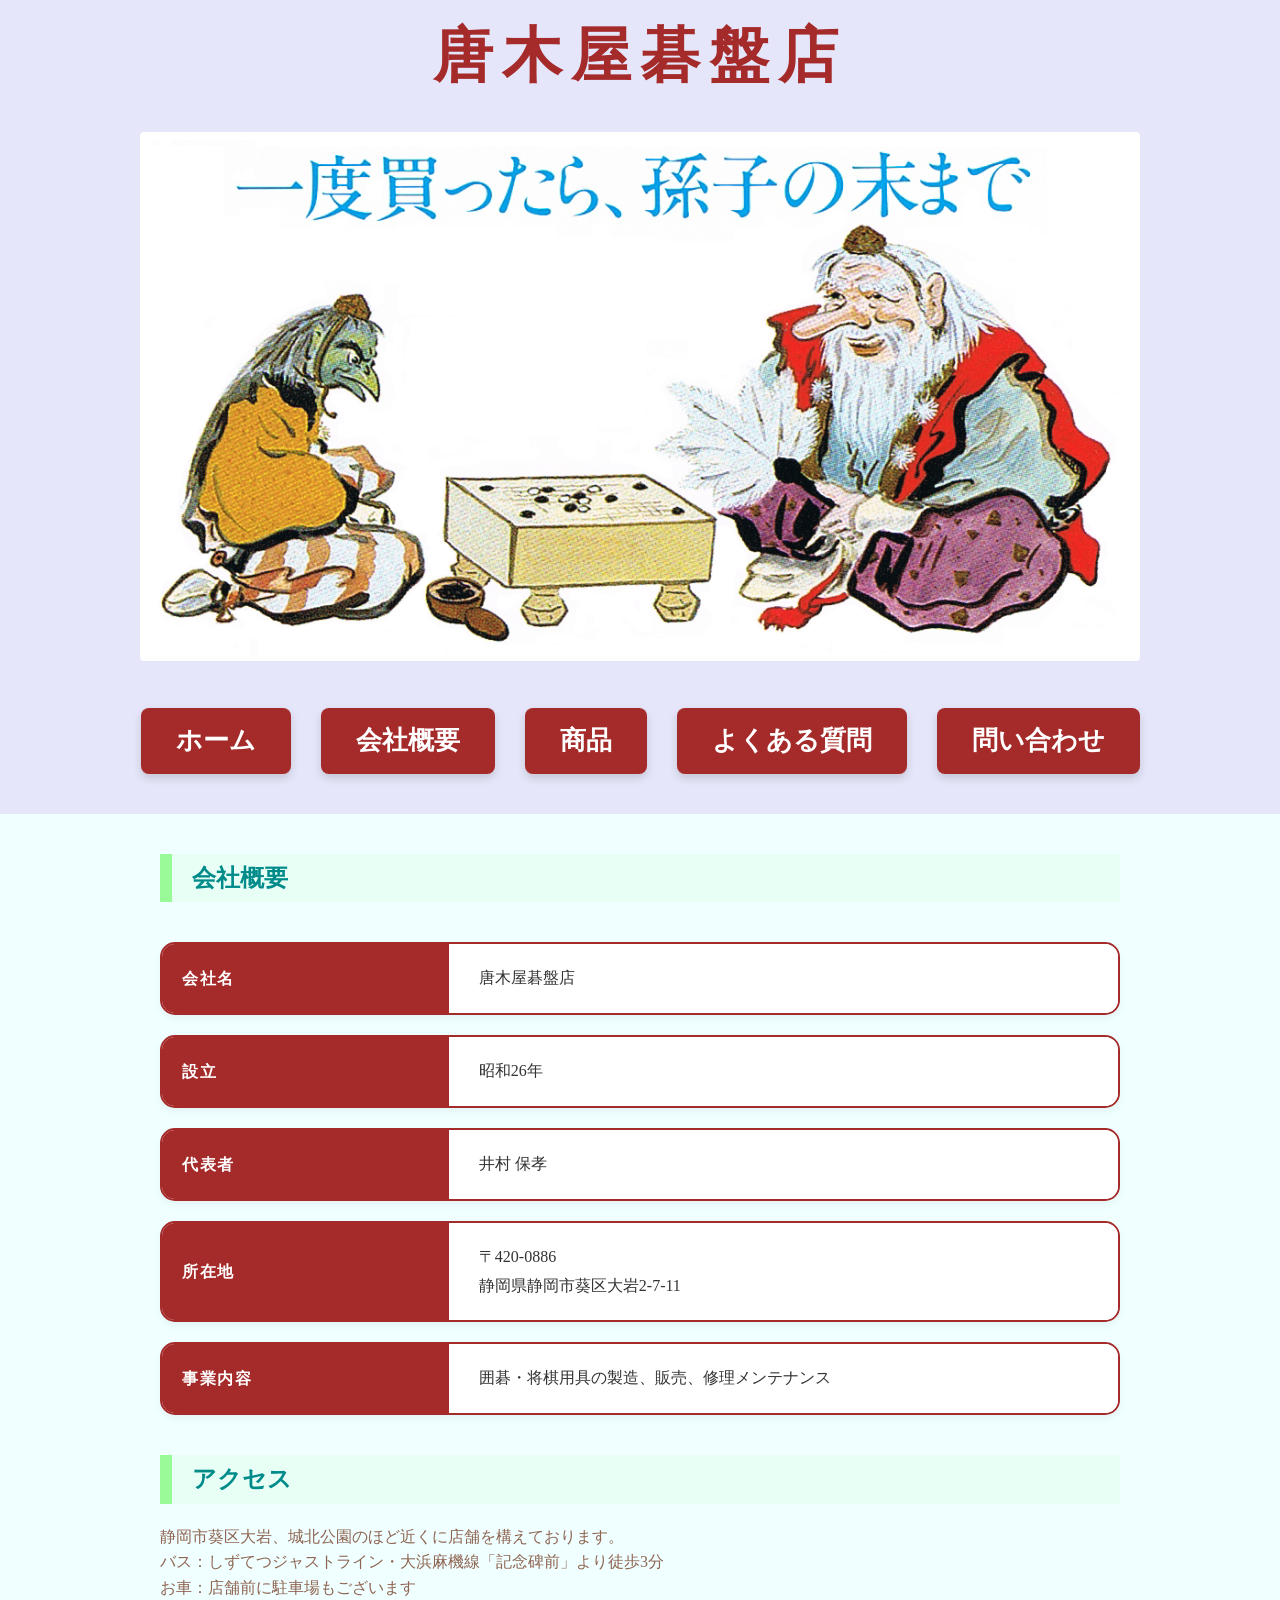
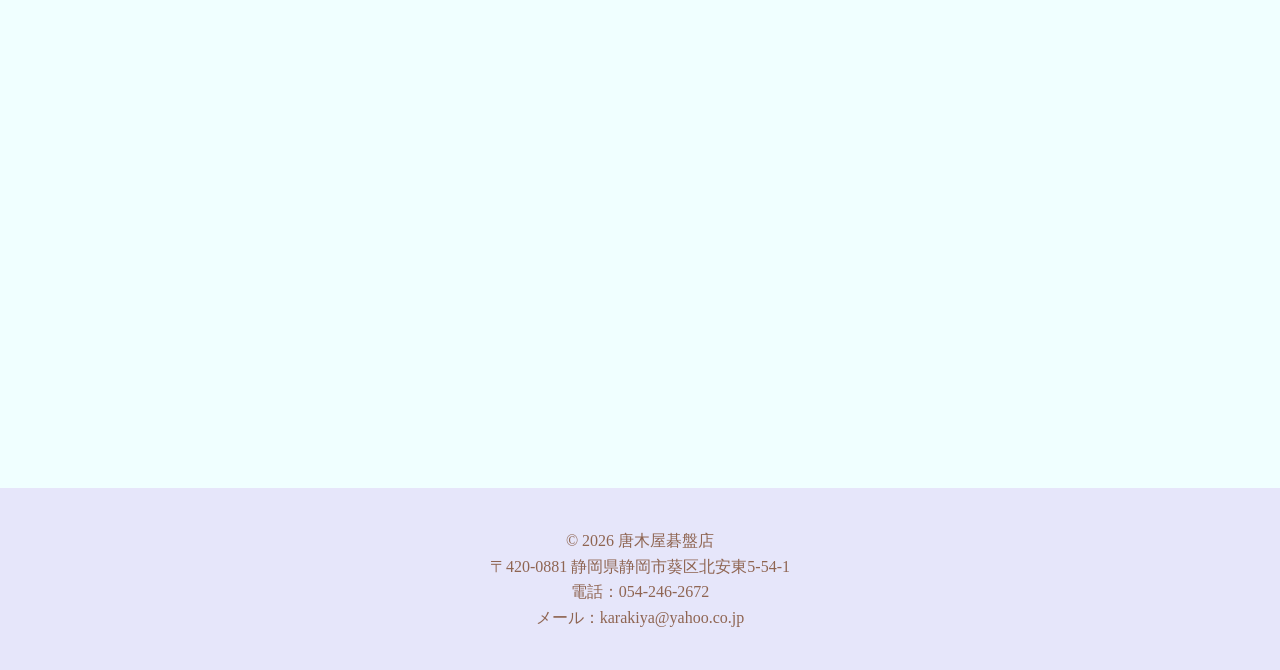
==== about.html @ f0711e27 "Add files via upload" ====
<!DOCTYPE html>
<html lang="ja">

<head>
	<meta charset="UTF-8">
	<meta name="viewport" content="width=device-width, initial-scale=1.0">
	<link rel="stylesheet" href="css/style.css">
	<link rel="icon" href="favicon.ico">
	<title>会社概要 - 唐木屋碁盤店&#12304;公式&#12305;</title>
	<meta name="description"
		content="唐木屋碁盤店の会社概要・店主のご紹介。静岡で親子二代、70年以上にわたり盤づくりに向き合ってきました。受け継がれてきた伝統技術と、一石一指しに込める職人のこだわりについてお伝えします。">
	<meta name="keywords" content="唐木屋碁盤店,静岡,伝統工芸,職人,太刀盛り,碁盤製作,二代目,老舗">
</head>

<body>

	<header class="header">
		<div class="header-container">
			<div class="header-top">
				<h1><a href="index.html" class="site-title-link">唐木屋碁盤店</a></h1>
				<button class="menu-trigger" id="menu-trigger">
					<span></span>
					<span></span>
					<span></span>
				</button>
			</div>

			<div class="firstimage">
				<img src="images/3.bmp" alt="メイン写真">
			</div>

			<nav class="nav-wrapper" id="nav-wrapper">
				<ul class="nav-list">
					<li><a href="index.html">ホーム</a></li>
					<li><a href="about.html">会社概要</a></li>
					<li><a href="product.html">商品</a></li>
					<li><a href="faq.html">よくある質問</a></li>
					<li><a href="contact.html">問い合わせ</a></li>
				</ul>
			</nav>
		</div>
	</header>

	<main class="main-content">
		<div class="container">
			<section>
				<h2>会社概要</h2>
				<div class="info-card-container">
					<div class="info-card">
						<div class="info-label">会社名</div>
						<div class="info-value">唐木屋碁盤店</div>
					</div>

					<div class="info-card">
						<div class="info-label">設立</div>
						<div class="info-value">昭和26年</div>
					</div>

					<div class="info-card">
						<div class="info-label">代表者</div>
						<div class="info-value">井村 保孝</div>
					</div>

					<div class="info-card">
						<div class="info-label">所在地</div>
						<div class="info-value">
							〒420-0886<br>
							静岡県静岡市葵区大岩2-7-11
						</div>
					</div>

					<div class="info-card">
						<div class="info-label">事業内容</div>
						<div class="info-value">囲碁・将棋用具の製造、販売、修理メンテナンス</div>
					</div>
				</div>
			</section>
			<section>
				<h2>アクセス</h2>
				<div class="map-container">
					<p>静岡市葵区大岩、城北公園のほど近くに店舗を構えております。</p>
					<p>バス：しずてつジャストライン・大浜麻機線「記念碑前」より徒歩3分</p>
					<p>お車：店舗前に駐車場もございます</p>
					<div class="map-box" style="margin-top:20px;">
						<iframe
							src="https://www.google.com/maps/embed?pb=!1m18!1m12!1m3!1d3267.3123456789!2d138.38123456789!3d34.99123456789!2m3!1f0!2f0!3f0!3m2!1i1024!2i768!4f13.1!3m3!1m2!1s0x0%3A0x0!2zMzTCsDU5JzI4LjQiTiAxMzhCsDIyJzUyLjQiRQ!5e0!3m2!1sja!2sjp!4v1234567890"
							width="100%" height="400" style="border:0;" allowfullscreen="" loading="lazy">
						</iframe>
					</div>
				</div>
			</section>
		</div>
	</main>

	<footer class="footer">
		<div class="container">
			<p>&copy; 2026 唐木屋碁盤店</p>
			<p>〒420-0881 静岡県静岡市葵区北安東5-54-1</p>
			<p>電話：<a href="tel:054-246-2672" class="footer-link">054-246-2672</a></p>
			<p>メール：<a href="mailto:karakiya@yahoo.co.jp" class="footer-link">karakiya@yahoo.co.jp</a></p>
		</div>
	</footer>

	<div id="page-top" class="page-top">
		<a href="#">▲</a>
	</div>

	<script>
		// まとめて書くことでエラーを防ぎます
		const trigger = document.getElementById('menu-trigger');
		const nav = document.getElementById('nav-wrapper');
		const pageTop = document.getElementById('page-top');

		// ハンバーガーメニューの動き
		trigger.addEventListener('click', () => {
			trigger.classList.toggle('active');
			nav.classList.toggle('active');
		});

		// 上へ戻るボタンの表示・非表示
		window.addEventListener('scroll', () => {
			if (window.scrollY > 400) {
				pageTop.classList.add('active');
			} else {
				pageTop.classList.remove('active');
			}
		});

		// ボタンを押したときにスムーズに上に戻る（おまけ機能）
		pageTop.addEventListener('click', (e) => {
			e.preventDefault(); // リンクの標準動作をキャンセル
			window.scrollTo({
				top: 0,
				behavior: 'smooth' // スルッとなめらかに戻る
			});
		});
	</script>
</body>

</html>
</body>

</html>
---- css/style.css ----
@charset "UTF-8";

/* --- 基本リセット --- */
* {
	margin: 0;
	padding: 0;
	box-sizing: border-box;
}

body {
	background-color: #f0ffff;
	color: #8f6552;
	font-family: "Sawarabi Mincho", serif;
	line-height: 1.6;
}

/* --- ヘッダー・ナビゲーション --- */
.header {
	background-color: #e6e6fa;
	width: 100%;
}

.header-top {
	display: flex;
	justify-content: center;
	/* PCでは中央寄せ */
	align-items: center;
	padding: 20px;
	max-width: 1100px;
	margin: 0 auto;
	position: relative;
}

h1 {
	font-size: clamp(30px, 5vw, 60px);
	color: #a52a2a;
}

/* ハンバーガーボタン（PCでは隠す） */
.menu-trigger {
	display: none;
}

.nav-list {
	display: flex;
	justify-content: center;
	list-style: none;
	gap: 20px;
	padding: 10px 0 30px;
}

.nav-list a {
	text-decoration: none;
	color: #fff;
	background-color: #a52a2a;
	padding: 10px 25px;
	border-radius: 8px;
	font-weight: bold;
	transition: 0.3s;
}

.nav-list a:hover {
	background-color: #E7DA66;
	color: #a52a2a;
}

/* --- メイン画像 --- */
.firstimage {
	width: 100%;
	text-align: center;
	padding: 20px 0;
}

.firstimage img {
	width: 80%;
	max-width: 1000px;
	height: auto;
	border-radius: 4px;
}

/* --- コンテンツエリア --- */
.container {
	max-width: 1000px;
	margin: 0 auto;
	padding: 0 20px;
}

h2 {
	color: #008b8b;
	border-left: 12px solid #98fb98;
	padding: 5px 20px;
	margin: 40px 0 20px;
	background: rgba(152, 251, 152, 0.1);
}

/* --- 商品グリッド --- */
.product-grid {
	display: flex;
	gap: 15px;
	overflow-x: auto;
	padding: 20px 0;
}

.product-item {
	flex: 0 0 180px;
	text-align: center;
}

.product-img-box {
	width: 100%;
	height: 140px;
	border: 1px solid #ddd;
	overflow: hidden;
}

.product-img-box img {
	width: 100%;
	height: 100%;
	object-fit: cover;
}

/* --- 店主の思い（横書き・上下構成） --- */
.owner-message-content {
	display: flex;
	flex-direction: column;
	align-items: center;
	gap: 40px;
	padding: 60px 0;
}

.message-catch {
	text-align: center;
	font-size: clamp(18px, 4vw, 26px);
	font-weight: bold;
	color: #a52a2a;
	border-top: 1px solid #a52a2a;
	border-bottom: 1px solid #a52a2a;
	padding: 30px 20px;
}

.horizontal-text h2 {
	background: linear-gradient(transparent 60%, #e0ffe0 60%);
	border-left: none;
}

/* --- フッター --- */
.footer {
	background-color: #e6e6fa;
	text-align: center;
	padding: 40px 0;
	margin-top: 60px;
}

/* --- スマホ対応 (600px以下) --- */
@media (max-width: 600px) {
	.header-top {
		justify-content: space-between;
		/* ロゴは左、ボタンは右 */
	}

	.menu-trigger {
		display: block;
		width: 40px;
		height: 30px;
		background: none;
		border: none;
		position: relative;
	}

	.menu-trigger span {
		position: absolute;
		left: 0;
		width: 100%;
		height: 4px;
		background: #a52a2a;
		border-radius: 4px;
		transition: 0.4s;
	}

	.menu-trigger span:nth-child(1) {
		top: 0;
	}

	.menu-trigger span:nth-child(2) {
		top: 13px;
	}

	.menu-trigger span:nth-child(3) {
		top: 26px;
	}

	.menu-trigger.active span:nth-child(1) {
		transform: translateY(13px) rotate(-45deg);
	}

	.menu-trigger.active span:nth-child(2) {
		opacity: 0;
	}

	.menu-trigger.active span:nth-child(3) {
		transform: translateY(-13px) rotate(45deg);
	}

	.nav-wrapper {
		display: none;
		width: 100%;
	}

	.nav-wrapper.active {
		display: block;
	}

	.nav-list {
		flex-direction: column;
		padding: 10px 20px;
	}

	.nav-list a {
		display: block;
		text-align: center;
	}

	.firstimage img {
		width: 95%;
		/* スマホでは端まで広げる */
	}

	.product-grid {
		flex-wrap: wrap;
		justify-content: center;
	}
}

/* --- お問い合わせフォーム全体の調整 --- */
.contact-form-section {
	background: #fff;
	padding: 30px;
	border-radius: 10px;
	box-shadow: 0 4px 15px rgba(0, 0, 0, 0.05);
	max-width: 800px;
	/* PCで見ても広がりすぎないように制限 */
	margin: 0 auto;
	/* 中央に寄せる */
}

/* --- 会社概要：ゆったりとしたえんじ色の表 --- */
.info-table-container {
	margin: 50px 0;
	/* 前後の余白を大きくしてゆとりを出す */
}

.info-table {
	width: 100%;
	border-collapse: separate;
	/* 枠線を少し離す設定（お好みで） */
	border-spacing: 0;
	border: 2px solid #a52a2a;
	background-color: #fff;
	font-family: "Sawarabi Mincho", "Noto Serif JP", serif;
	/* 明朝体で格式高く */
}

.info-table th {
	width: 30%;
	background-color: #a52a2a;
	color: #fff;
	padding: 25px 20px;
	/* ★上下の余白を25pxに広げてゆったりさせる */
	text-align: left;
	border-bottom: 1px solid #fff;
	letter-spacing: 0.1em;
	/* 漢字の間隔を少し広げる */
	font-weight: 500;
}

.info-table td {
	padding: 25px 30px;
	/* ★左右の余白を30pxにして、文字を読みやすく */
	border-bottom: 1px solid #a52a2a;
	color: #333;
	line-height: 2;
	/* 行間を広げて「読みやすさ」を重視 */
	letter-spacing: 0.05em;
	/* 漢字の印象を整える */
}

/* 最後の行の線は消す */
.info-table tr:last-child th,
.info-table tr:last-child td {
	border-bottom: none;
}

/* スマホ用調整 */
@media (max-width: 600px) {
	.info-table th {
		width: 35%;
		padding: 20px 10px;
		font-size: 15px;
	}

	.info-table td {
		padding: 20px 15px;
		font-size: 15px;
	}
}

/* 必須ラベル */
.required {
	background: #a52a2a;
	color: #fff;
	font-size: 12px;
	padding: 2px 6px;
	border-radius: 3px;
	margin-left: 5px;
}

/* 送信ボタンの装飾 */
.submit-btn {
	background-color: #a52a2a;
	color: #fff;
	padding: 15px 60px;
	font-size: 18px;
	font-weight: bold;
	border: none;
	border-radius: 8px;
	cursor: pointer;
	transition: 0.3s;
}

.submit-btn:hover {
	background-color: #E7DA66;
	color: #a52a2a;
}

/* スマホ用調整 */
@media (max-width: 600px) {
	.contact-form-section {
		padding: 20px 15px;
	}

	.submit-btn {
		width: 100%;
		/* スマホではボタンを横いっぱいに */
	}
}

/* --- お問い合わせフォームの完全修正 --- */
.contact-form-section {
	background-color: #ffffff;
	/* フォームの背景を白くして読みやすく */
	padding: 30px;
	border-radius: 10px;
	box-shadow: 0 4px 15px rgba(0, 0, 0, 0.05);
	margin: 40px auto;
}

/* 各入力項目のまとまり */
.form-group {
	margin-bottom: 25px;
	text-align: left;
	/* 文字を左寄せに固定 */
}

/* ラベル（お名前・メールなどの文字） */
.form-group label {
	display: block;
	/* ★重要：これを入れると入力欄が強制的に下へ移動します */
	font-weight: bold;
	color: #8f6552;
	margin-bottom: 8px;
	font-size: 16px;
}

/* 入力欄（枠線）のスタイル */
.form-group input,
.form-group textarea {
	width: 100%;
	/* 横幅いっぱいに広げる */
	padding: 12px;
	border: 1px solid #ddd;
	border-radius: 5px;
	font-size: 16px;
	font-family: inherit;
	box-sizing: border-box;
	/* ★重要：パディングが横幅を突き破るのを防ぎます */
	display: block;
}

/* 必須マーク */
.required {
	background-color: #a52a2a;
	color: #fff;
	font-size: 12px;
	padding: 2px 6px;
	border-radius: 3px;
	margin-left: 5px;
	vertical-align: middle;
}

/* 送信ボタン */
.form-submit {
	text-align: center;
	margin-top: 30px;
}

.submit-btn {
	background-color: #a52a2a;
	color: #fff;
	padding: 15px 80px;
	font-size: 18px;
	font-weight: bold;
	border: none;
	border-radius: 8px;
	cursor: pointer;
	transition: background-color 0.3s;
}

.submit-btn:hover {
	background-color: #E7DA66;
	color: #a52a2a;
}

/* スマホ用 (600px以下) の調整 */
@media (max-width: 600px) {
	.contact-form-section {
		padding: 20px 15px;
	}

	.submit-btn {
		width: 100%;
		/* スマホではボタンを画面いっぱいに */
	}
}

/* --- ナビゲーション全体の復元と調整 --- */

/* PC用：ナビゲーションの包み（背景を紫に固定） */
.nav-wrapper {
	background-color: #e6e6fa;
	width: 100%;
	text-align: center;
	display: block;
	/* PCでは常に表示 */
}

/* ナビゲーションリスト：中央寄せ */
.nav-list {
	display: flex;
	justify-content: center;
	list-style: none;
	flex-wrap: wrap;
	padding: 20px 0 40px 0;
	/* 上下の余白を戻しました */
	gap: 30px;
	/* ボタン同士の間隔を広め（30px）に復元 */
}

/* ボタンの見た目：以前のサイズと色に完全復元 */
.nav-list a {
	text-decoration: none;
	color: #fff;
	background-color: #a52a2a;
	/* えんじ色 */
	font-size: 26px;
	/* 文字を大きく（26px）戻しました */
	font-weight: bold;
	padding: 12px 35px;
	/* ふっくらしたパディングを復元 */
	border-radius: 8px;
	display: inline-block;
	transition: all 0.3s ease;
	box-shadow: 0 4px 8px rgba(0, 0, 0, 0.15);
}

/* ホバー時の動き（黄色に変わる） */
.nav-list a:hover {
	background-color: #E7DA66;
	color: #a52a2a;
	transform: translateY(-5px);
	box-shadow: 0 8px 15px rgba(0, 0, 0, 0.25);
}

/* --- スマホ用 (600px以下) の設定 --- */
@media (max-width: 600px) {

	/* PC用の大きな余白をスマホでは詰める */
	.nav-list {
		padding: 10px 20px 20px;
		gap: 10px;
		flex-direction: column;
		/* スマホでは縦並び */
	}

	/* スマホではボタンを少し小さくし、画面に収める */
	.nav-list a {
		font-size: 20px;
		padding: 12px 20px;
		width: 100%;
		text-align: center;
	}

	/* JavaScriptで制御するための設定 */
	.nav-wrapper {
		display: none;
		/* 初期状態は隠す */
	}

	.nav-wrapper.active {
		display: block;
		/* ボタン押下時に表示 */
	}
}

/* --- 会社概要のえんじ色の表 --- */
.info-table-container {
	margin: 30px 0;
	overflow-x: auto;
	/* スマホで表がはみ出た時に横スクロールできるようにする */
}

.info-table {
	width: 100%;
	border-collapse: collapse;
	border: 2px solid #a52a2a;
	/* 外枠をえんじ色に */
	background-color: #fff;
}

.info-table th {
	width: 30%;
	background-color: #a52a2a;
	/* 見出しをえんじ色に */
	color: #fff;
	/* 文字は白 */
	padding: 15px;
	text-align: left;
	border: 1px solid #fff;
	/* 境目を白線でスッキリさせる */
	white-space: nowrap;
}

.info-table td {
	padding: 15px;
	border: 1px solid #a52a2a;
	/* セルの区切りもえんじ色 */
	color: #333;
	line-height: 1.8;
}

/* スマホ用調整（600px以下） */
@media (max-width: 600px) {

	.info-table th,
	.info-table td {
		padding: 12px 10px;
		font-size: 15px;
	}

	.info-table th {
		width: 35%;
		/* スマホでは見出し幅を少し広げる */
	}
}

/* --- 会社概要：丸みのある独立したカードスタイル --- */
.info-card-container {
	margin: 40px 0;
	display: flex;
	flex-direction: column;
	gap: 20px;
	/* ★カードとカードの間の隙間 */
}

.info-card {
	display: flex;
	align-items: stretch;
	border: 2px solid #a52a2a;
	/* えんじ色の外枠 */
	border-radius: 15px;
	/* ★全体の角に丸みをつける */
	overflow: hidden;
	/* 角の丸みに合わせて中身を切り抜く */
	background-color: #fff;
	box-shadow: 0 4px 10px rgba(0, 0, 0, 0.05);
	/* ほんのり影をつけて立体的に */
}

/* 左側のえんじ色のラベル部分 */
.info-label {
	background-color: #a52a2a;
	color: #fff;
	width: 30%;
	padding: 20px;
	display: flex;
	align-items: center;
	font-weight: bold;
	letter-spacing: 0.1em;
	min-width: 120px;
}

/* 右側の内容部分 */
.info-value {
	flex: 1;
	padding: 20px 30px;
	color: #333;
	line-height: 1.8;
	background-color: #fff;
	display: flex;
	align-items: center;
}

/* スマホ用調整 */
@media (max-width: 600px) {
	.info-card {
		flex-direction: column;
		/* スマホではラベルを上、内容を下にする */
		border-radius: 12px;
	}

	.info-label {
		width: 100%;
		padding: 10px 20px;
		font-size: 15px;
	}

	.info-value {
		padding: 15px 20px;
		font-size: 15px;
	}
}

/* --- 画像のホバーアクション復活 --- */
.product-item {
	transition: transform 0.3s ease, box-shadow 0.3s ease;
	/* アニメーションを滑らかに */
	cursor: pointer;
}

.product-item:hover {
	transform: translateY(-10px);
	/* ★上に10px浮かせる */
}

.product-img-box {
	overflow: hidden;
	/* はみ出し防止 */
	border-radius: 8px;
	/* 画像の角も少し丸める */
	box-shadow: 0 4px 10px rgba(0, 0, 0, 0.1);
}

.product-img-box img {
	width: 100%;
	height: 100%;
	object-fit: cover;
	transition: transform 0.5s ease;
	/* 中の画像も少し動かす演出 */
}

.product-item:hover .product-img-box img {
	transform: scale(1.1);
	/* ★マウスを乗せた時に画像が少しズームされる */
}

/* --- ナビゲーション順序の固定（共通） --- */
.header-container {
	display: flex;
	flex-direction: column;
}

.header-top {
	order: 1;
}

.firstimage {
	order: 2;
}

.nav-wrapper {
	order: 3;
}

/* スマホ用並び順の変更 */
@media (max-width: 600px) {
	.firstimage {
		order: 4;
	}

	/* スマホでは画像は一番下 */
}

/* --- スマホ用 (600px以下) の修正 --- */
@media (max-width: 600px) {
	.header-top {
		display: flex;
		justify-content: space-between;
		/* ★店名を左、ボタンを右に引き離す */
		align-items: center;
		/* ★上下中央を揃える */
		padding: 15px 20px;
		/* ★左右に少し余白を作る */
		width: 100%;
		/* ★横幅いっぱいに広げる */
		box-sizing: border-box;
		/* ★余白を含めて画面内に収める */
	}

	h1 {
		font-size: 24px;
		/* スマホでは文字を少しだけ小さくして場所を確保 */
		margin: 0;
		text-align: left;
		/* 左寄せに固定 */
	}

	.menu-trigger {
		margin-left: auto;
		/* 念のため、右側に強制的に寄せる */
	}
}

/* --- サイトタイトル（唐木屋碁盤店）の装飾 --- */
.site-title-link {
	text-decoration: none !important;
	/* ★下線を絶対に消す */
	color: #a52a2a !important;
	/* ★えんじ色を強制的に適用 */
	font-family: "Sawarabi Mincho", serif;
	font-weight: bold;
	letter-spacing: 0.15em;
	/* 文字間隔を広げておしゃれに */
	transition: color 0.3s ease;
}

/* ホバーした時だけ色を変える（お好みで） */
.site-title-link:hover {
	color: #E7DA66 !important;
	/* マウスを乗せると少し明るく */
	text-decoration: none !important;
}

/* h1自体の余白などを調整 */
h1 {
	margin: 0;
	line-height: 1.2;
}

/* --- 上へ戻るボタンのデザイン --- */
.page-top {
	position: fixed;
	right: 20px;
	bottom: 20px;
	z-index: 100;
	opacity: 0;
	/* 最初は透明にして隠す */
	visibility: hidden;
	/* クリックできないようにする */
	transition: 0.3s;
	/* ふわっと出すためのアニメーション */
}

/* ボタンが表示された時の状態 */
.page-top.active {
	opacity: 1;
	visibility: visible;
}

.page-top a {
	display: flex;
	justify-content: center;
	align-items: center;
	background: #a52a2a;
	/* えんじ色 */
	color: #fff;
	width: 50px;
	height: 50px;
	text-decoration: none;
	border-radius: 50%;
	/* 丸くする */
	font-size: 20px;
	box-shadow: 0 4px 10px rgba(0, 0, 0, 0.2);
	transition: 0.3s;
}

.page-top a:hover {
	background: #E7DA66;
	/* ホバー時は黄色 */
	color: #a52a2a;
	transform: translateY(-5px);
	/* 少し浮く動き */
}

/* フッター内のリンクを見やすくする */
.footer-link {
	color: inherit;
	/* 親要素（pタグ）の色を引き継ぐ */
	text-decoration: none;
	/* 下線を消す */
	transition: opacity 0.3s;
}

.footer-link:hover {
	opacity: 0.7;
	/* 触った時に少し薄くして反応を出す */
}

/* スマホではタップしやすいように少しだけ文字を強調してもOK */
@media (max-width: 600px) {
	.footer-link {
		font-weight: bold;
		text-decoration: underline;
		/* スマホのみ「押せる」ことがわかるよう下線を出しても親切です */
	}
}

/* --- 商品紹介下の補足テキスト --- */
.product-guidance {
	text-align: center;
	margin: 40px auto;
	padding: 30px;
	background-color: #f9f9f9;
	/* ほんのりグレーで区切る */
	border-radius: 10px;
	/* 角を丸くして親しみやすく */
	max-width: 800px;
}

.guidance-main {
	font-size: 18px;
	font-weight: bold;
	color: #333;
	line-height: 1.8;
	margin-bottom: 15px;
}

.guidance-sub {
	font-size: 15px;
	color: #666;
	line-height: 1.6;
	margin-bottom: 25px;
}

.guidance-button .btn-text {
	color: #a52a2a;
	/* えんじ色 */
	text-decoration: none;
	font-weight: bold;
	border-bottom: 2px solid #a52a2a;
	padding-bottom: 5px;
	transition: 0.3s;
}

.guidance-button .btn-text:hover {
	color: #E7DA66;
	border-bottom-color: #E7DA66;
}

/* スマホ用調整 */
@media (max-width: 600px) {
	.guidance-main {
		font-size: 16px;
	}

	.guidance-sub {
		font-size: 14px;
	}
}

/* お問い合わせフォーム内の案内テキスト */
.form-guidance {
	margin-top: 10px;
	padding: 15px;
	background-color: #fff9f9;
	/* ほんのり赤みがかった背景で目を引く */
	border: 1px solid #eecaca;
	/* えんじ色に近い薄い枠線 */
	font-size: 14px;
	line-height: 1.6;
	color: #555;
	border-radius: 5px;
}

.form-guidance a {
	color: #a52a2a;
	font-weight: bold;
	text-decoration: underline;
}

.form-guidance a:hover {
	color: #E7DA66;
}

/* フォーム全体のレイアウト調整 */
.contact-form {
	max-width: 600px;
	/* フォームが広がりすぎないように */
	margin: 0 auto;
	/* 中央寄せ */
	text-align: left;
}

.form-item {
	margin-bottom: 25px;
	display: flex;
	flex-direction: column;
	/* ラベルと入力を強制的に縦並びにする */
}

.form-item label {
	font-weight: bold;
	margin-bottom: 8px;
	display: block;
}

/* 入力欄（名前・メール）とテキストエリアの共通設定 */
.form-item input[type="text"],
.form-item input[type="email"],
.form-item textarea {
	width: 100%;
	/* 横幅いっぱいにする */
	padding: 12px;
	border: 1px solid #ccc;
	border-radius: 5px;
	box-sizing: border-box;
	/* 枠線を含めて100%にする（はみ出し防止） */
	font-size: 16px;
}

/* テキストエリア（お問い合わせ内容）の高さ固定 */
.form-item textarea {
	min-height: 150px;
	resize: vertical;
	/* ユーザーが縦方向にだけ伸ばせるようにする */
}

/* 送信ボタンの調整 */
.submit-btn {
	width: 100%;
	padding: 15px;
	background-color: #a52a2a;
	color: white;
	border: none;
	border-radius: 5px;
	font-size: 18px;
	font-weight: bold;
	cursor: pointer;
	transition: 0.3s;
}

.submit-btn:hover {
	background-color: #8b0000;
}
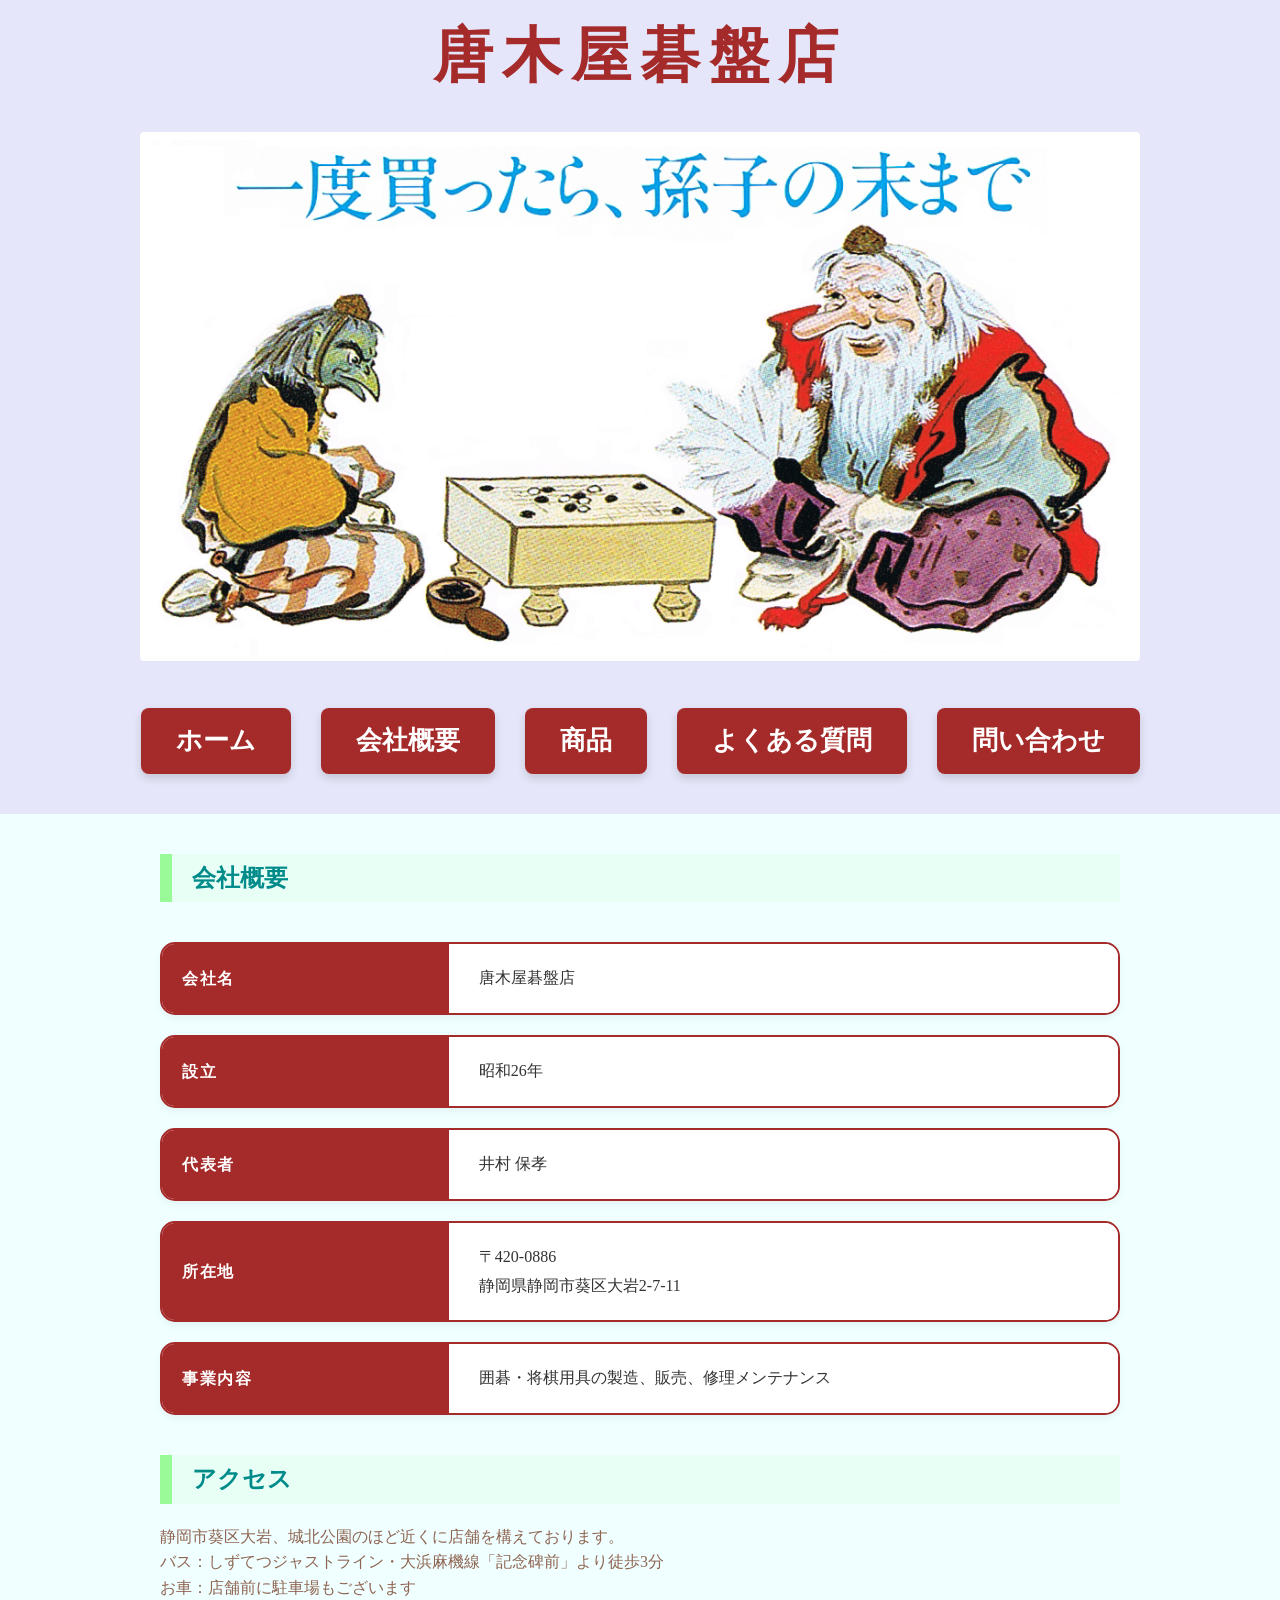
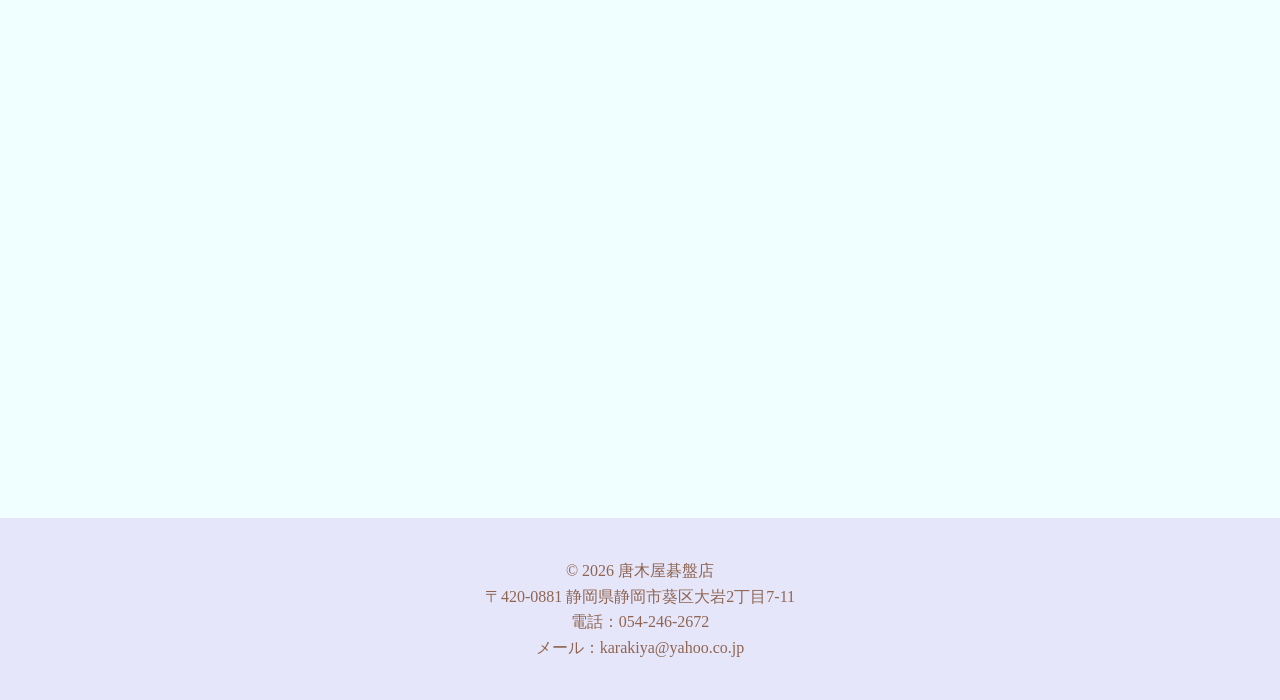
==== commit 65e2d420: "Add files via upload" ====
--- a/about.html
+++ b/about.html
@@ -81,21 +81,20 @@
 					<p>静岡市葵区大岩、城北公園のほど近くに店舗を構えております。</p>
 					<p>バス：しずてつジャストライン・大浜麻機線「記念碑前」より徒歩3分</p>
 					<p>お車：店舗前に駐車場もございます</p>
-					<div class="map-box" style="margin-top:20px;">
-						<iframe
-							src="https://www.google.com/maps/embed?pb=!1m18!1m12!1m3!1d3267.3123456789!2d138.38123456789!3d34.99123456789!2m3!1f0!2f0!3f0!3m2!1i1024!2i768!4f13.1!3m3!1m2!1s0x0%3A0x0!2zMzTCsDU5JzI4LjQiTiAxMzhCsDIyJzUyLjQiRQ!5e0!3m2!1sja!2sjp!4v1234567890"
-							width="100%" height="400" style="border:0;" allowfullscreen="" loading="lazy">
-						</iframe>
-					</div>
+					<iframe
+						src="https://www.google.com/maps/embed?pb=!1m18!1m12!1m3!1d3268.440044236705!2d138.37974167521912!3d34.99568816732893!2m3!1f0!2f0!3f0!3m2!1i1024!2i768!4f13.1!3m3!1m2!1s0x601a4a6bdca71803%3A0xb78c816e51940472!2z5ZSQ5pyo5bGL!5e0!3m2!1sja!2sjp!4v1771551313909!5m2!1sja!2sjp"
+						width="600" height="450" style="border:0;" allowfullscreen="" loading="lazy"
+						referrerpolicy="no-referrer-when-downgrade"></iframe>
 				</div>
-			</section>
+		</div>
+		</section>
 		</div>
 	</main>
 
 	<footer class="footer">
 		<div class="container">
 			<p>&copy; 2026 唐木屋碁盤店</p>
-			<p>〒420-0881 静岡県静岡市葵区北安東5-54-1</p>
+			<p>〒420-0881 静岡県静岡市葵区大岩2丁目7-11</p>
 			<p>電話：<a href="tel:054-246-2672" class="footer-link">054-246-2672</a></p>
 			<p>メール：<a href="mailto:karakiya@yahoo.co.jp" class="footer-link">karakiya@yahoo.co.jp</a></p>
 		</div>
--- a/css/style.css
+++ b/css/style.css
@@ -949,4 +949,108 @@
 
 .submit-btn:hover {
 	background-color: #8b0000;
+}
+
+/* 商品案内セクション全体のレイアウト */
+.product-intro {
+	padding: 80px 0;
+	background-color: #fcfaf5;
+	/* わずかに和紙のような温かみのある白 */
+}
+
+.section-title {
+	text-align: center;
+	margin-bottom: 30px;
+	font-size: 2rem;
+	color: #4a3520;
+	/* 濃い木目調の茶色 */
+	position: relative;
+	padding-bottom: 15px;
+}
+
+.section-title::after {
+	content: '';
+	position: absolute;
+	bottom: 0;
+	left: 50%;
+	transform: translateX(-50%);
+	width: 60px;
+	height: 3px;
+	background-color: #8b4513;
+}
+
+.intro-text {
+	max-width: 800px;
+	margin: 0 auto 50px;
+	text-align: center;
+	line-height: 1.8;
+	color: #333;
+}
+
+/* カードレイアウト（レスポンシブ対応） */
+.product-grid {
+	display: grid;
+	grid-template-columns: repeat(auto-fit, minmax(320px, 1fr));
+	gap: 30px;
+	margin-top: 20px;
+}
+
+.product-card {
+	background: #fff;
+	border: 1px solid #e0d8c8;
+	border-radius: 4px;
+	box-shadow: 0 4px 12px rgba(0, 0, 0, 0.05);
+	transition: transform 0.3s ease;
+}
+
+.product-card:hover {
+	transform: translateY(-5px);
+}
+
+.card-content {
+	padding: 30px;
+}
+
+.card-content h3 {
+	font-size: 1.4rem;
+	color: #8b4513;
+	margin-bottom: 20px;
+	border-left: 4px solid #8b4513;
+	padding-left: 15px;
+}
+
+.card-content p {
+	font-size: 1rem;
+	line-height: 1.6;
+	color: #555;
+	margin-bottom: 20px;
+}
+
+/* リスト部分の装飾 */
+.product-list {
+	list-style: none;
+	padding: 0;
+}
+
+.product-list li {
+	position: relative;
+	padding-left: 1.5em;
+	margin-bottom: 12px;
+	font-size: 0.95rem;
+	line-height: 1.5;
+}
+
+.product-list li::before {
+	content: "・";
+	position: absolute;
+	left: 0;
+	color: #8b4513;
+	font-weight: bold;
+}
+
+.product-list strong {
+	color: #333;
+	display: block;
+	/* 項目名を強調するために改行させる */
+	margin-bottom: 2px;
 }
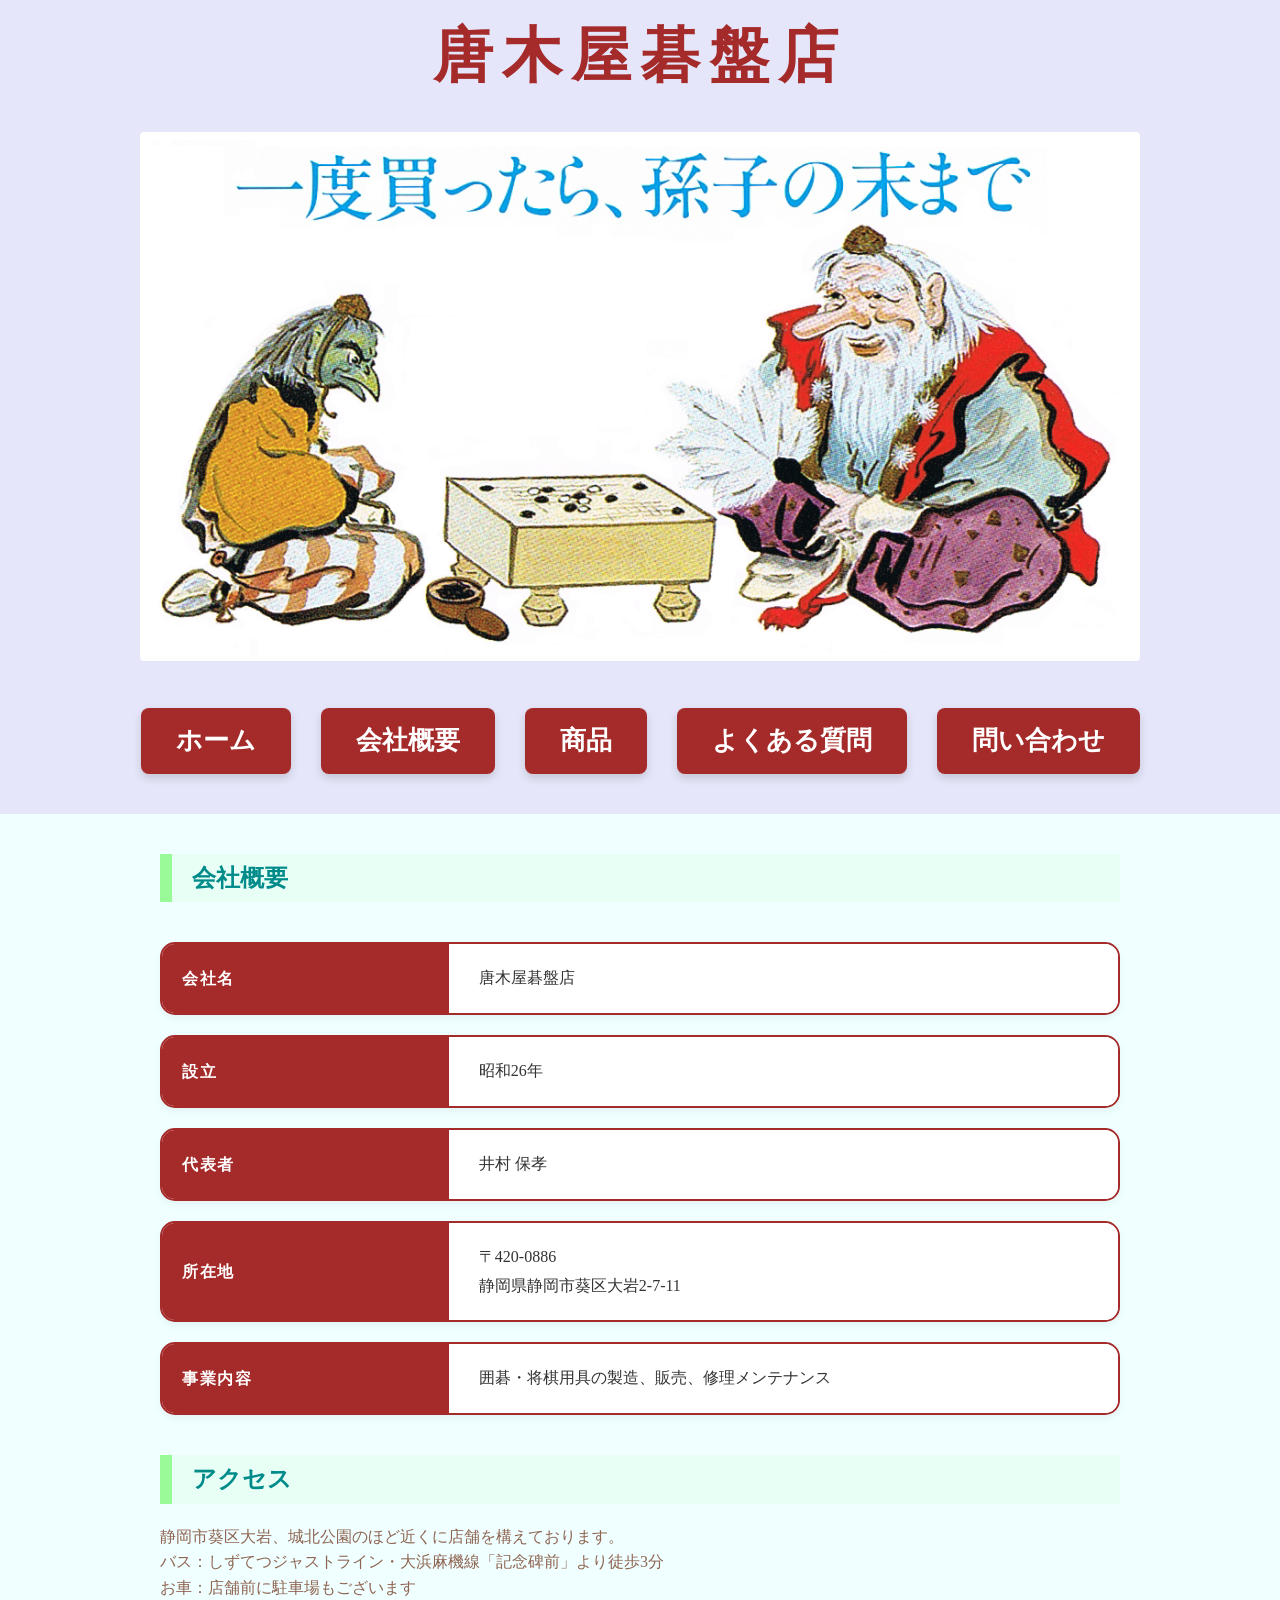
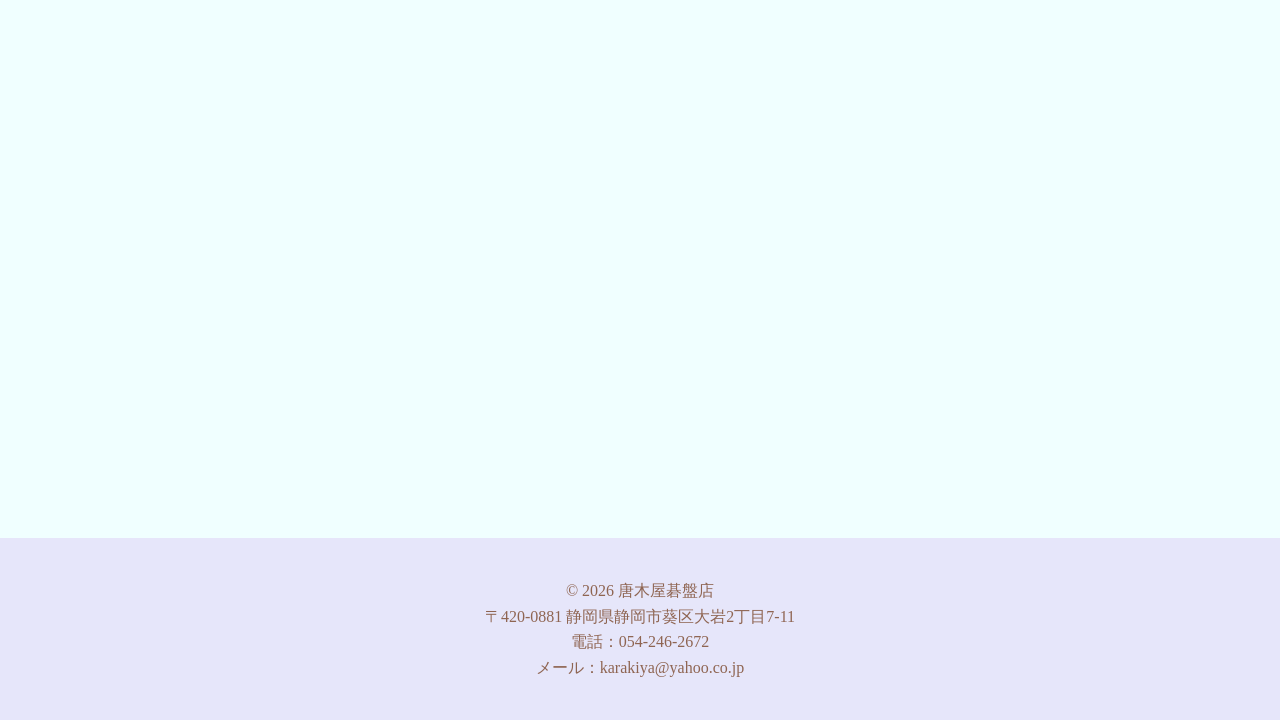
==== commit 032e0b46: "Add files via upload" ====
--- a/about.html
+++ b/about.html
@@ -8,8 +8,8 @@
 	<link rel="icon" href="favicon.ico">
 	<title>会社概要 - 唐木屋碁盤店&#12304;公式&#12305;</title>
 	<meta name="description"
-		content="唐木屋碁盤店の会社概要・店主のご紹介。静岡で親子二代、70年以上にわたり盤づくりに向き合ってきました。受け継がれてきた伝統技術と、一石一指しに込める職人のこだわりについてお伝えします。">
-	<meta name="keywords" content="唐木屋碁盤店,静岡,伝統工芸,職人,太刀盛り,碁盤製作,二代目,老舗">
+		content="唐木屋碁盤店の会社概要・店主のご紹介。静岡で親子三代、70年以上にわたり盤づくりに向き合ってきました。受け継がれてきた伝統技術と、一石一指しに込める職人のこだわりについてお伝えします。">
+	<meta name="keywords" content="唐木屋碁盤店,静岡,伝統工芸,職人,太刀盛り,碁盤製作,三代目,老舗">
 </head>
 
 <body>
@@ -81,13 +81,11 @@
 					<p>静岡市葵区大岩、城北公園のほど近くに店舗を構えております。</p>
 					<p>バス：しずてつジャストライン・大浜麻機線「記念碑前」より徒歩3分</p>
 					<p>お車：店舗前に駐車場もございます</p>
-					<iframe
-						src="https://www.google.com/maps/embed?pb=!1m18!1m12!1m3!1d3268.440044236705!2d138.37974167521912!3d34.99568816732893!2m3!1f0!2f0!3f0!3m2!1i1024!2i768!4f13.1!3m3!1m2!1s0x601a4a6bdca71803%3A0xb78c816e51940472!2z5ZSQ5pyo5bGL!5e0!3m2!1sja!2sjp!4v1771551313909!5m2!1sja!2sjp"
-						width="600" height="450" style="border:0;" allowfullscreen="" loading="lazy"
-						referrerpolicy="no-referrer-when-downgrade"></iframe>
+					<div class="map-box" style="margin-top:20px;">
+						<iframe src="https://www.google.com/maps/embed?pb=!1m18!1m12!1m3!1d3268.4400442367287!2d138.3797416755126!3d34.99568816732834!2m3!1f0!2f0!3f0!3m2!1i1024!2i768!4f13.1!3m3!1m2!1s0x601a4a6bdca71803%3A0xb78c816e51940472!2z5ZSQ5pyo5bGL!5e0!3m2!1sja!2sjp!4v1771594478599!5m2!1sja!2sjp" width="600" height="450" style="border:0;" allowfullscreen="" loading="lazy" referrerpolicy="no-referrer-when-downgrade"></iframe>
+					</div>
 				</div>
-		</div>
-		</section>
+			</section>
 		</div>
 	</main>
 
--- a/css/style.css
+++ b/css/style.css
@@ -951,106 +951,162 @@
 	background-color: #8b0000;
 }
 
-/* 商品案内セクション全体のレイアウト */
-.product-intro {
-	padding: 80px 0;
-	background-color: #fcfaf5;
-	/* わずかに和紙のような温かみのある白 */
+/* セクション全体の装飾 */
+.koban-table-section {
+    max-width: 900px;
+    margin: 40px auto;
+    padding: 20px;
+    font-family: "Hiragino Mincho ProN", "MS Mincho", serif;
+}
+
+.koban-table-title {
+    color: #5d4037;
+    text-align: center;
+    font-size: 1.8rem;
+    margin-bottom: 30px;
+    position: relative;
+    padding-bottom: 10px;
+}
+
+.koban-table td {
+    padding: 20px 15px;
+    border-bottom: 1px dotted #d7ccc8;
+    line-height: 1.6;
+    color: #333;
+}
+
+.category-name {
+    font-weight: bold;
+    color: #8d6e63;
+    white-space: nowrap; /* カテゴリ名が途中で改行されないように */
+}
+
+/* 行のホバー（マウスを乗せた時）の演出 */
+.koban-table tbody tr:hover {
+    background-color: #fffdf0;
+}
+
+/* スマホ対応（レスポンシブ） */
+@media screen and (max-width: 640px) {
+    .koban-table {
+        display: block; /* 表をブロック要素に */
+    }
+    .koban-table thead {
+        display: none; /* 見出しを非表示に（スマホでは縦に並べるため） */
+    }
+    .koban-table tbody tr {
+        display: block;
+        border-bottom: 2px solid #e0d8c0;
+        margin-bottom: 15px;
+        padding-bottom: 10px;
+    }
+    .koban-table td {
+        display: block;
+        border-bottom: none;
+        padding: 5px 10px;
+    }
+    .category-name {
+        background-color: #f8f4e6;
+        padding: 10px !important;
+        margin-bottom: 10px;
+        font-size: 1.1rem;
+    }
+    /* スマホ時にラベルを擬似的に表示させたい場合はここに追加 */
+}
+
+/* セクション全体の装飾 */
+.koban-selection {
+    max-width: 1000px;
+    margin: 50px auto;
+    padding: 0 20px;
+    font-family: "Hiragino Mincho ProN", serif;
 }
 
 .section-title {
-	text-align: center;
-	margin-bottom: 30px;
-	font-size: 2rem;
-	color: #4a3520;
-	/* 濃い木目調の茶色 */
-	position: relative;
-	padding-bottom: 15px;
-}
-
-.section-title::after {
-	content: '';
-	position: absolute;
-	bottom: 0;
-	left: 50%;
-	transform: translateX(-50%);
-	width: 60px;
-	height: 3px;
-	background-color: #8b4513;
-}
-
-.intro-text {
-	max-width: 800px;
-	margin: 0 auto 50px;
-	text-align: center;
-	line-height: 1.8;
-	color: #333;
-}
-
-/* カードレイアウト（レスポンシブ対応） */
-.product-grid {
-	display: grid;
-	grid-template-columns: repeat(auto-fit, minmax(320px, 1fr));
-	gap: 30px;
-	margin-top: 20px;
-}
-
-.product-card {
-	background: #fff;
-	border: 1px solid #e0d8c8;
-	border-radius: 4px;
-	box-shadow: 0 4px 12px rgba(0, 0, 0, 0.05);
-	transition: transform 0.3s ease;
-}
-
-.product-card:hover {
-	transform: translateY(-5px);
-}
-
+    text-align: center;
+    color: #4e342e;
+    margin-bottom: 40px;
+    font-size: 1.8rem;
+}
+
+/* 3つ並べるためのグリッド設定 */
+.koban-grid {
+    display: grid;
+    grid-template-columns: repeat(3, 1fr); /* 3等分 */
+    gap: 20px; /* □同士の隙間 */
+}
+
+/* 各カード（□）の装飾 */
+.koban-card {
+    background: #fff;
+    border: 1px solid #e0d8c0;
+    border-radius: 8px;
+    position: relative;
+    display: flex;
+    flex-direction: column;
+    transition: all 0.3s ease;
+    overflow: hidden;
+}
+
+.koban-card:hover {
+    transform: translateY(-5px);
+    box-shadow: 0 10px 20px rgba(0,0,0,0.1);
+}
+
+/* タグ（左上のラベル） */
+.card-tag {
+    position: absolute;
+    top: 0;
+    left: 0;
+    padding: 5px 15px;
+    font-size: 0.8rem;
+    color: #fff;
+    font-weight: bold;
+}
+.tag-gold   { background: #b8860b; }
+.tag-silver { background: #708090; }
+.tag-bronze { background: #8b4513; }
+
+/* カードの中身 */
 .card-content {
-	padding: 30px;
-}
-
-.card-content h3 {
-	font-size: 1.4rem;
-	color: #8b4513;
-	margin-bottom: 20px;
-	border-left: 4px solid #8b4513;
-	padding-left: 15px;
-}
-
-.card-content p {
-	font-size: 1rem;
-	line-height: 1.6;
-	color: #555;
-	margin-bottom: 20px;
-}
-
-/* リスト部分の装飾 */
-.product-list {
-	list-style: none;
-	padding: 0;
-}
-
-.product-list li {
-	position: relative;
-	padding-left: 1.5em;
-	margin-bottom: 12px;
-	font-size: 0.95rem;
-	line-height: 1.5;
-}
-
-.product-list li::before {
-	content: "・";
-	position: absolute;
-	left: 0;
-	color: #8b4513;
-	font-weight: bold;
-}
-
-.product-list strong {
-	color: #333;
-	display: block;
-	/* 項目名を強調するために改行させる */
-	margin-bottom: 2px;
+    padding: 40px 20px 20px;
+    flex-grow: 1;
+}
+
+.card-name {
+    font-size: 1.2rem;
+    color: #5d4037;
+    margin-bottom: 15px;
+    border-bottom: 1px solid #eee;
+    padding-bottom: 10px;
+}
+
+.card-description {
+    font-size: 0.95rem;
+    line-height: 1.7;
+    color: #555;
+    margin-bottom: 20px;
+}
+
+/* おすすめ項目の装飾 */
+.card-footer {
+    background: #fcfaf5;
+    padding: 15px;
+    border-radius: 5px;
+    font-size: 0.85rem;
+}
+
+.target-label {
+    display: inline-block;
+    color: #8d6e63;
+    font-weight: bold;
+    font-size: 0.75rem;
+    margin-bottom: 5px;
+}
+
+/* スマホ表示（縦に1つずつ並べる） */
+@media screen and (max-width: 768px) {
+    .koban-grid {
+        grid-template-columns: 1fr; /* 1列にする */
+    }
 }
